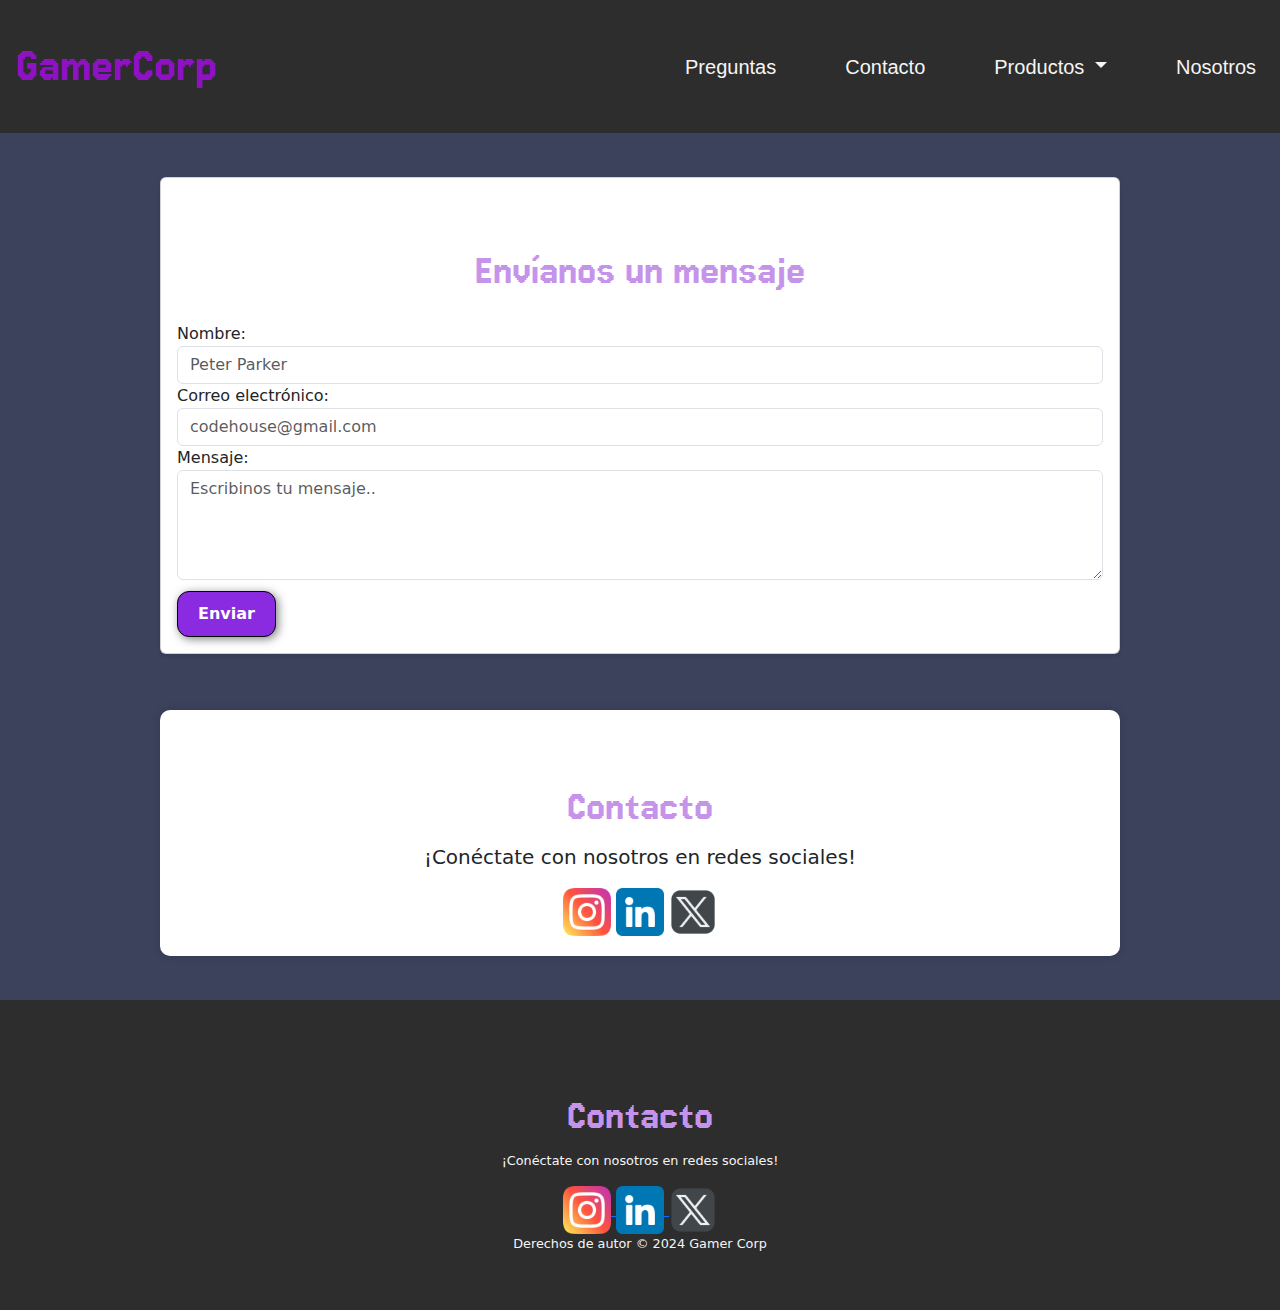
==== pages/contacto.html @ bb288c54 "modifique el footer y el movi una seccion adentro del main en index.html" ====
<!DOCTYPE html>
<html lang="en">

<head>
    <meta charset="UTF-8">
    <meta name="viewport" content="width=device-width, initial-scale=1.0">
    <title>Contacto</title>
    <!--link de boostrap-->
    <link href="https://cdn.jsdelivr.net/npm/bootstrap@5.3.3/dist/css/bootstrap.min.css" rel="stylesheet"
        integrity="sha384-QWTKZyjpPEjISv5WaRU9OFeRpok6YctnYmDr5pNlyT2bRjXh0JMhjY6hW+ALEwIH" crossorigin="anonymous">
    <!--link de mi css-->
    <link rel="stylesheet" href="../css/main.css">
    <!--Fonts-->
    <link rel="preconnect" href="https://fonts.googleapis.com">
    <link rel="preconnect" href="https://fonts.gstatic.com" crossorigin>
    <link href="https://fonts.googleapis.com/css2?family=Jersey+15&display=swap" rel="stylesheet">
</head>

<body>
    <header>
        <nav class="navbar navbar-expand-lg bg-navbar">
            <div class="container-fluid p-3">
                <a class="navbar-brand" href="../index.html">GamerCorp</a>
                <button class="navbar-toggler" type="button" data-bs-toggle="collapse"
                    data-bs-target="#navbarSupportedContent" aria-controls="navbarSupportedContent"
                    aria-expanded="false" aria-label="Toggle navigation">
                    <span class="navbar-toggler-icon"></span>
                </button>
                <div class="collapse navbar-collapse" id="navbarSupportedContent">
                    <ul class="navbar-nav ms-auto mb-2 mb-lg-0"> 
                        <li class="nav-item">
                            <a class="nav-link" aria-current="page" href="preguntas.html">Preguntas</a>
                        </li>
                        <li class="nav-item">
                            <a class="nav-link" href="contacto.html">Contacto</a>
                        </li>
                        <li class="nav-item dropdown">
                            <a class="nav-link dropdown-toggle" href="productos.html" role="button"
                                data-bs-toggle="dropdown" aria-expanded="false">
                                Productos
                            </a>
                            <ul class="dropdown-menu">
                                <li><a class="dropdown-item" href="productos.html#consolas">Consolas</a></li>
                                <li><a class="dropdown-item" href="productos.html#joystick">Joystik</a></li>
                                <li><a class="dropdown-item" href="productos.html#computadoras">Computadoras</a></li>
                            </ul>
                        </li>
                        <li class="nav-item">
                            <a class="nav-link" href="nosotros.html">Nosotros</a>
                        </li>
                    </ul>
                </div>
            </div>
        </nav>
    </header>
    
    <main class="py-4">
        <div class="container">
            <section class="card shadow-sm">
                <div class="card-body">
                    <h2 class="mb-4">Envíanos un mensaje</h2>
                    <form>
                        <div class="form-group">
                            <label for="nombre">Nombre:</label>
                            <input type="text" class="form-control" id="nombre" required placeholder="Peter Parker">
                        </div>
                        <div class="form-group">
                            <label for="email">Correo electrónico:</label>
                            <input type="email" class="form-control" id="email" required
                                placeholder="codehouse@gmail.com">
                        </div>
                        <div class="form-group">
                            <label for="mensaje">Mensaje:</label>
                            <textarea class="form-control" id="mensaje" rows="4" required
                                placeholder="Escribinos tu mensaje.."></textarea>
                        </div>
                        <button type="submit">Enviar</button>
                    </form>
                </div>
            </section>
        </div>
        <div class="container">
            <div class="contact-card">
                <h2>Contacto</h2>
                <p>¡Conéctate con nosotros en redes sociales!</p>
                <a href="https://www.instagram.com/">
                    <img src="../imagenes/iconos/instagram.png" alt="">
                </a>
                <a href="https://www.linkedin.com/feed/">
                    <img src="../imagenes/iconos/linkedin.png" alt="">
                </a>
                <a href="https://twitter.com/home?lang=es">
                    <img src="../imagenes/iconos/logotipos.png" alt="">
                </a>
            </div>
        </div>

    </main>

    <footer>
        <div class="container">
            <div>
                <h2>Contacto</h2>
                <p>¡Conéctate con nosotros en redes sociales!</p>
                <a href="https://www.instagram.com/" target="_blank">
                    <img src="../imagenes/iconos/instagram.png" alt="Instagram">
                </a>
                <a href="https://www.linkedin.com/feed/" target="_blank">
                    <img src="../imagenes/iconos/linkedin.png" alt="LinkedIn">
                </a>
                <a href="https://twitter.com/home?lang=es" target="_blank">
                    <img src="../imagenes/iconos/logotipos.png" alt="Twitter">
                </a>
            </div>
            <p>
                Derechos de autor &copy; 2024 Gamer Corp
            </p>
        </div>
    </footer>
    

    <!--link de boostrap js-->
    <script src="https://cdn.jsdelivr.net/npm/bootstrap@5.3.3/dist/js/bootstrap.bundle.min.js"
        integrity="sha384-YvpcrYf0tY3lHB60NNkmXc5s9fDVZLESaAA55NDzOxhy9GkcIdslK1eN7N6jIeHz"
        crossorigin="anonymous"></script>
</body>

</html>
---- css/main.css ----
*{
    margin: 0;
    padding: 0;
    box-sizing: border-box;
}
html{
    scroll-behavior: smooth;
}
body{
    background-color: #3C415C;
}
/*Estilo de tipografia*/
h1{font-size: 3.5em;}
h2{font-size:  2.7em;}
h3{font-size: 2em;}
p{font-size: 1.25em;}
ul{list-style: none;}
li{font-size: 1.25em;}
/*Estilos de navbar*/
.navbar,.bg-navbar{
    background-color: #2d2d2d;
}
.navbar-brand {
    font-size: 50px;
    color:rgb(142, 17, 195);
    font-family: "Jersey 15";
}
.nav-link{
    font-family: sans-serif;
    font-size: 20px;
    margin-left: 33px;
    color:whitesmoke;
}
/*Estilo de button*/
button{font-size: 1.2em;
    font-weight: bold;
    padding: 10px 20px;
    border-radius: 12px;
    border: 1px solid black;
    box-shadow: 2px 2px 10px rgba(0,0,0,0.5);
    color:white;
    background-color: blueviolet;

}
button:hover{
    background-color: rgb(76, 23, 126);
}

/*Estilo de hero*/
#hero{
    display: flex;
    flex-direction: column;
    align-items: center;
    justify-content: center;
    text-align: center;
    height: 90vh;
    color: whitesmoke;
    background-image: linear-gradient(0deg,rgba(0,0,0,0.5),rgba(0,0,0,0.5)),
    url("../imagenes/hero-mouse.jpg");
    background-repeat: no-repeat;
    background-size: cover;
    background-position: center center;
}
#hero h1{
    color:whitesmoke;
}

#hero button{
    font-size: 1.75em;
}
#somos-gamecorp .container{
    text-align: center;
    padding: 200px 12px;
    color: rgb(223, 217, 217);
}
/* Estilos de sección "Nuestros Productos" */
#nuestros-productos {
    background-color: rgb(30, 30, 30);
    color: whitesmoke;
    border: 1px solid rgb(184, 16, 240);
}
.container {
    max-width: 1200px;
    margin: 0 auto;
    padding: 200px;
}
.carta {
    width: 100%; 
    height: auto;
    background-color: #2d2d2d;
    color: whitesmoke;
    padding: 20px;
    border-radius: 10px;
    border:2px solid rgba(142, 17, 195,0.3);
    margin-bottom:20px;
    text-align: center;
}
.carta img {
    width: 100%;
    border-radius: 10px;
}
.carta h3 {
    margin-top: 10px;
}

.carta button {
    margin-top: 20px;
    background-color: blueviolet;
    color: white;
    padding: 10px 20px;
    border-radius: 10px;
    font-family: sans-serif;
}

.carta button:hover {
    background-color: rgb(76, 23, 126);
}


#nuestros-productos .carta img {
    max-width: 100%; 
    height: auto; 
}

.container h2 {
    color: #372048;
    text-align: center;
    padding-top: 1.2em;
    font-family: "Jersey 15";
}
/*estilo de producto*/
.productos {
    display: flex;
    flex-direction: column;
    justify-content: center;
    align-items: center;
    padding-bottom: 1em;
    text-align: center;
}

.producto {
    border-radius: 10px;
    border: 2px solid black;
    box-shadow: 2px 2px 5px rgba(0, 0, 0, 0.7);
    color: #f9f9f9;
    margin-top: 2em;
    text-align: center;
    background-color: #2d2d2d;
}

.producto p {
    font-size: 1.2em;
}

.producto h3 {
    font-size: 2em;
}

.producto img {
    border-radius: 12px;
    max-width: 100%; 
    height: auto; 
    border:2px solid rgba(142, 17, 195,0.3);
}

.productos button {
    font-size: 1.1em;
    margin: 0 auto; 
}


/*Estilo de contacto*/
button[type="submit"]{
    font-size: 1em;
    margin-top:0.7em ;
}
/*redes sociales*/
.contact-card {
    background-color: #ffffff;
    padding: 20px;
    border-radius: 10px;
    box-shadow: 0 0 10px rgba(0, 0, 0, 0.1);
    text-align: center;
    margin-top: 1em;
}
.contact-card a{
    color: white;
}
.contact-card h2{
    font-family: "jersey 15";
    color:#301B3F;
}

div a img{
    height: 3em;
}

/* Estilos para Nosotros */
#about {
    background-color: #3C415C;
    color: rgb(25, 21, 21);
    padding: 50px 0;
    text-align: center;
}

#about h2 {
    font-size: 3em;
    font-family: "Jersey 15";
    color:#c594ea;
}

.about-content {
    max-width: 800px;
    margin: 0 auto;
}

.about-content p {
    font-size: 1.25em;
    margin-bottom: 20px;
}

/* Estilos para Nuestros Servicios */

#services {
    background-color: #2d2d2d;
    color: rgb(25, 21, 21);
    padding: 50px 0;
    text-align: center;
}

#services h2 {
    font-size: 3em;
    font-family: "Jersey 15";
    color:#c594ea;
}

.services {
    display: flex;
    justify-content: center;
    gap: 30px;
    flex-wrap: wrap;
}

.service {
    width: 300px;
    background-color: #ffffff;
    padding: 20px;
    border-radius: 10px;
    box-shadow: 0 0 10px rgba(0, 0, 0, 0.1);
    margin: 20px;
}

.service h3 {
    font-size: 2em;
    color:#c594ea;
}

.service p {
    font-size: 1.25em;
}

/* Estilos generales */
.container {
    max-width: 1200px;
    margin: 0 auto;
    padding: 0 20px;
}

/* Estilo para la sección de preguntas frecuentes */
#faq {
    background-color: #f9f9f9;
    padding: 50px 0;
}

.container {
    max-width: 800px;
    margin: 0 auto;
}

/* Estilo para cada pregunta */
.faq-item {
    border-bottom: 1px solid #ccc;
    padding: 20px 0;
}

.faq-item h3 {
    font-size: 1.5em;
    color: #333;
    margin-bottom: 10px;
}

.faq-item p {
    font-size: 1.1em;
    color: #666;
}

/*estilo de footer*/
footer {
    background-color: #2d2d2d;
    color: whitesmoke;
    text-align: center;
    padding: 20px;
}

footer p {
    font-size: 0.8em;
}



/*Fonts*/
.jersey-15-regular {
    font-family: "Jersey 15", sans-serif;
    font-weight: 400;
    font-style: normal;
}




@media screen and (min-width: 768px) {
/*navbar*/
.navbar-nav {
    margin-left: auto; 
    gap:20px;
}

/*somos GameCorp*/
#somos-gamecorp .container{
    display: flex;
    justify-content: space-evenly;
}
#somos-gamecorp .texto{
    width: 50%;
    text-align: initial;
    max-width: 600px;
    padding-left: 30px;
    display: flex;
    justify-content: center;
    flex-direction: column;
}
#somos-gamecorp .img-container{
    background-image: url(../imagenes/somos-gamercorp.jpg);
    background-size: cover;
    background-position: center center;
    height: 500px;
    width: 400px;
}
#somos-gamecorp h2{
    margin-top: 0;
    text-align:start;
}



/*Estilo de productos en el index*/
    #nuestros-productos{
        padding: 150px;
    }
    #nuestros-productos #NewGen {
    display: flex;
    gap:30px;
    align-items: center;
    justify-content: center;
}
.carta img {
    width: 100%;
    border-radius: 10px;
}
.carta {
    width: 400px; 
    height: 530px;
    display: flex; 
    flex-direction: column; 
    justify-content: space-between; 
}
.carta h3 {
    margin-top: 10px;
}
.carta button {
    align-self: center; 
    padding: 8px 30px;
    font-size: 1.2em;
    margin-top: 10px;
}


/*estilo de productos*/
.productos {
    display: grid;
    grid-template-columns: repeat(3, 1fr); 
    gap: 30px; 
    justify-items: center; 
}

.producto {
    margin-top: 0; 
    width: 100%; 
}
.productos h2{
    font-size:10em;
    
}
.container h2{
    color:#c594ea;
}
.producto button{
    padding: 8px;
    margin-bottom: 5px;
}
.producto img {
    width: 100%; 
    min-height: 400px;
    max-height: 420px;
}

.container {
    max-width: 1000px;
    margin: 0 auto;
    padding: 20px;
}
.producto img {
    transition: transform 0.3s ease; 
}

.producto img:hover {
    transform: scale(0.9); 
}
}
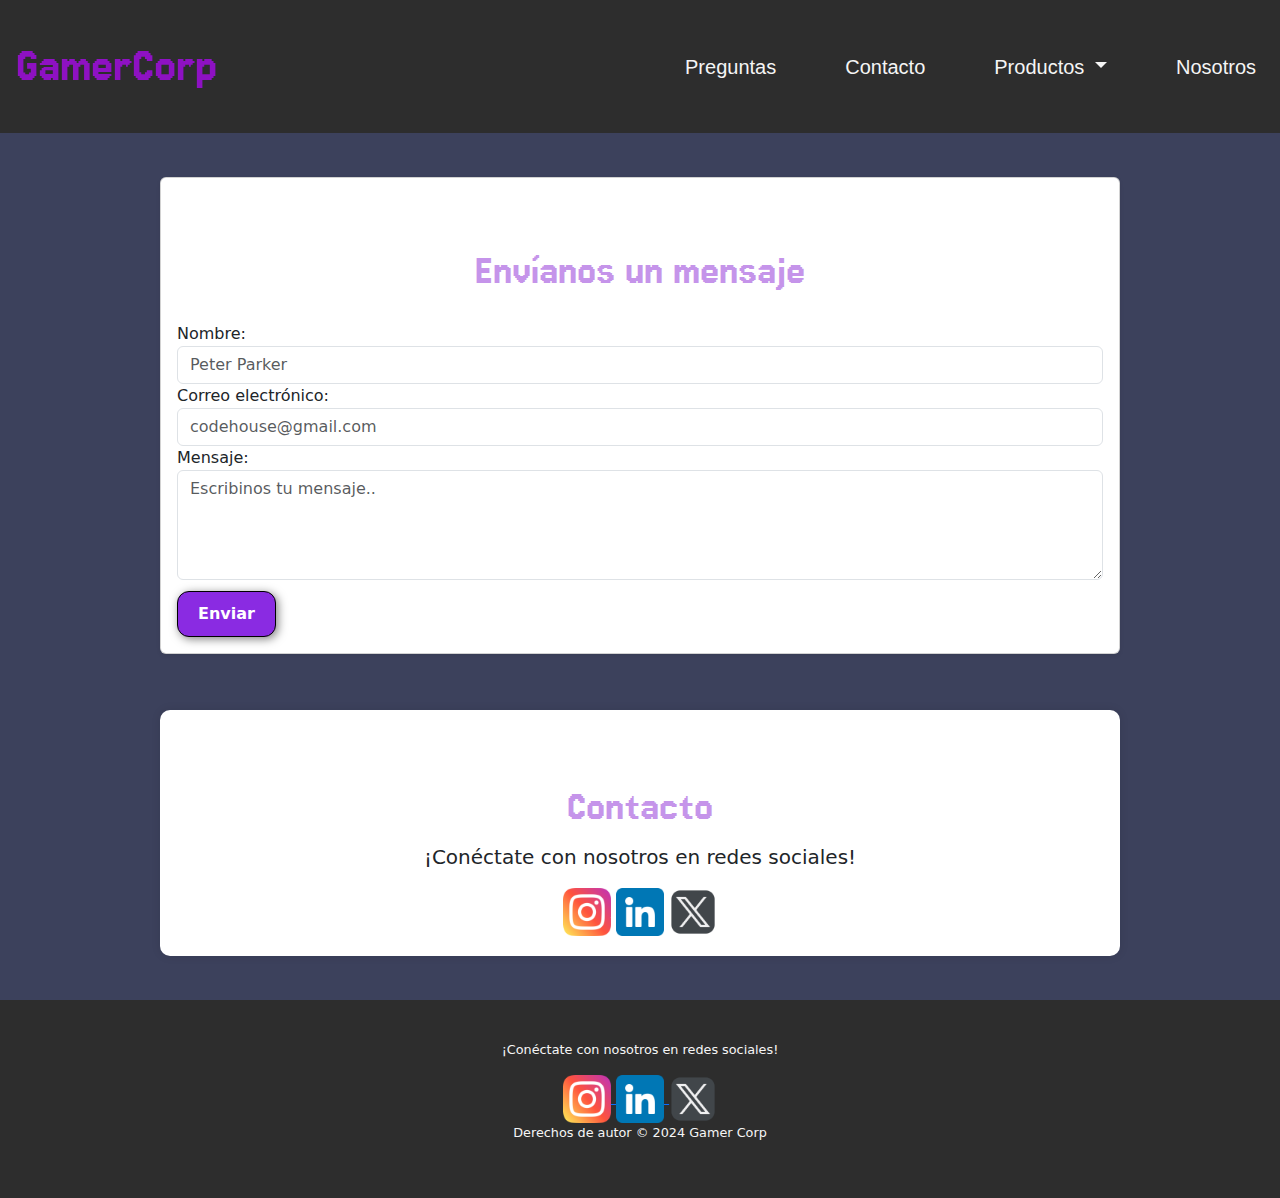
==== commit 77ff669c: "traduci mi codigo css a scss" ====
--- a/pages/contacto.html
+++ b/pages/contacto.html
@@ -18,9 +18,9 @@
 
 <body>
     <header>
-        <nav class="navbar navbar-expand-lg bg-navbar">
+        <nav class="navbar navbar-custom navbar-expand-lg bg-navbar">
             <div class="container-fluid p-3">
-                <a class="navbar-brand" href="../index.html">GamerCorp</a>
+                <a class="navbar-brand navbar-brand-custom" href="../index.html">GamerCorp</a>
                 <button class="navbar-toggler" type="button" data-bs-toggle="collapse"
                     data-bs-target="#navbarSupportedContent" aria-controls="navbarSupportedContent"
                     aria-expanded="false" aria-label="Toggle navigation">
@@ -29,13 +29,13 @@
                 <div class="collapse navbar-collapse" id="navbarSupportedContent">
                     <ul class="navbar-nav ms-auto mb-2 mb-lg-0"> 
                         <li class="nav-item">
-                            <a class="nav-link" aria-current="page" href="preguntas.html">Preguntas</a>
+                            <a class="nav-link nav-link-custom" aria-current="page" href="preguntas.html">Preguntas</a>
                         </li>
                         <li class="nav-item">
-                            <a class="nav-link" href="contacto.html">Contacto</a>
+                            <a class="nav-link nav-link-custom" href="contacto.html">Contacto</a>
                         </li>
                         <li class="nav-item dropdown">
-                            <a class="nav-link dropdown-toggle" href="productos.html" role="button"
+                            <a class="nav-link nav-link-custom dropdown-toggle" href="productos.html" role="button"
                                 data-bs-toggle="dropdown" aria-expanded="false">
                                 Productos
                             </a>
@@ -46,7 +46,7 @@
                             </ul>
                         </li>
                         <li class="nav-item">
-                            <a class="nav-link" href="nosotros.html">Nosotros</a>
+                            <a class="nav-link nav-link-custom" href="nosotros.html">Nosotros</a>
                         </li>
                     </ul>
                 </div>
@@ -100,7 +100,6 @@
     <footer>
         <div class="container">
             <div>
-                <h2>Contacto</h2>
                 <p>¡Conéctate con nosotros en redes sociales!</p>
                 <a href="https://www.instagram.com/" target="_blank">
                     <img src="../imagenes/iconos/instagram.png" alt="Instagram">
--- a/css/main.css
+++ b/css/main.css
@@ -1,429 +1,432 @@
-*{
-    margin: 0;
-    padding: 0;
-    box-sizing: border-box;
-}
-html{
-    scroll-behavior: smooth;
-}
-body{
-    background-color: #3C415C;
-}
-/*Estilo de tipografia*/
-h1{font-size: 3.5em;}
-h2{font-size:  2.7em;}
-h3{font-size: 2em;}
-p{font-size: 1.25em;}
-ul{list-style: none;}
-li{font-size: 1.25em;}
-/*Estilos de navbar*/
-.navbar,.bg-navbar{
-    background-color: #2d2d2d;
-}
-.navbar-brand {
-    font-size: 50px;
-    color:rgb(142, 17, 195);
-    font-family: "Jersey 15";
-}
-.nav-link{
-    font-family: sans-serif;
-    font-size: 20px;
-    margin-left: 33px;
-    color:whitesmoke;
-}
-/*Estilo de button*/
-button{font-size: 1.2em;
-    font-weight: bold;
-    padding: 10px 20px;
-    border-radius: 12px;
-    border: 1px solid black;
-    box-shadow: 2px 2px 10px rgba(0,0,0,0.5);
-    color:white;
-    background-color: blueviolet;
-
-}
-button:hover{
-    background-color: rgb(76, 23, 126);
-}
-
-/*Estilo de hero*/
-#hero{
-    display: flex;
-    flex-direction: column;
-    align-items: center;
-    justify-content: center;
-    text-align: center;
-    height: 90vh;
-    color: whitesmoke;
-    background-image: linear-gradient(0deg,rgba(0,0,0,0.5),rgba(0,0,0,0.5)),
-    url("../imagenes/hero-mouse.jpg");
-    background-repeat: no-repeat;
-    background-size: cover;
-    background-position: center center;
-}
-#hero h1{
-    color:whitesmoke;
-}
-
-#hero button{
-    font-size: 1.75em;
-}
-#somos-gamecorp .container{
-    text-align: center;
-    padding: 200px 12px;
-    color: rgb(223, 217, 217);
-}
+@charset "UTF-8";
+* {
+  margin: 0;
+  padding: 0;
+  box-sizing: border-box;
+}
+
+html {
+  scroll-behavior: smooth;
+}
+
+body {
+  background-color: #3C415C;
+}
+
+/* Estilo de tipografía */
+h1 {
+  font-size: 3.5em;
+}
+
+h2 {
+  font-size: 2.7em;
+}
+
+h3 {
+  font-size: 2em;
+}
+
+p {
+  font-size: 1.25em;
+}
+
+ul {
+  list-style: none;
+}
+
+li {
+  font-size: 1.25em;
+}
+
+/* Estilos de navbar */
+.navbar-custom, .bg-navbar-custom {
+  background-color: #2d2d2d;
+}
+
+.navbar-brand-custom {
+  font-size: 50px;
+  color: rgb(142, 17, 195);
+  font-family: "Jersey 15";
+}
+
+.nav-link-custom {
+  font-family: sans-serif;
+  font-size: 20px;
+  margin-left: 33px;
+  color: whitesmoke;
+}
+
+/* Estilo de button */
+button {
+  font-size: 1.2em;
+  font-weight: bold;
+  padding: 10px 20px;
+  border-radius: 12px;
+  border: 1px solid black;
+  box-shadow: 2px 2px 10px rgba(0, 0, 0, 0.5);
+  color: white;
+  background-color: blueviolet;
+}
+button:hover {
+  background-color: rgb(76, 23, 126);
+}
+
+/* Estilo de hero */
+#hero {
+  display: flex;
+  flex-direction: column;
+  justify-content: center;
+  align-items: center;
+  text-align: center;
+  height: 90vh;
+  color: whitesmoke;
+  background-image: linear-gradient(0deg, rgba(0, 0, 0, 0.5), rgba(0, 0, 0, 0.5)), url("../imagenes/hero-mouse.jpg");
+  background-repeat: no-repeat;
+  background-size: cover;
+  background-position: center center;
+}
+#hero h1 {
+  color: whitesmoke;
+}
+#hero button {
+  font-size: 1.75em;
+}
+
+#somos-gamecorp .container {
+  text-align: center;
+  padding: 200px 12px;
+  color: rgb(223, 217, 217);
+}
+
 /* Estilos de sección "Nuestros Productos" */
 #nuestros-productos {
-    background-color: rgb(30, 30, 30);
-    color: whitesmoke;
-    border: 1px solid rgb(184, 16, 240);
-}
+  background-color: rgb(30, 30, 30);
+  color: whitesmoke;
+  border: 1px solid rgb(184, 16, 240);
+}
+
 .container {
-    max-width: 1200px;
-    margin: 0 auto;
-    padding: 200px;
-}
+  max-width: 1200px;
+  margin: 0 auto;
+  padding: 200px;
+}
+
 .carta {
-    width: 100%; 
-    height: auto;
-    background-color: #2d2d2d;
-    color: whitesmoke;
-    padding: 20px;
-    border-radius: 10px;
-    border:2px solid rgba(142, 17, 195,0.3);
-    margin-bottom:20px;
-    text-align: center;
+  width: 100%;
+  height: auto;
+  background-color: #2d2d2d;
+  color: whitesmoke;
+  padding: 20px;
+  border-radius: 10px;
+  border: 2px solid rgba(142, 17, 195, 0.3);
+  margin-bottom: 20px;
+  text-align: center;
 }
 .carta img {
-    width: 100%;
-    border-radius: 10px;
+  width: 100%;
+  border-radius: 10px;
 }
 .carta h3 {
-    margin-top: 10px;
-}
-
+  margin-top: 10px;
+}
 .carta button {
-    margin-top: 20px;
-    background-color: blueviolet;
-    color: white;
-    padding: 10px 20px;
-    border-radius: 10px;
-    font-family: sans-serif;
-}
-
+  margin-top: 20px;
+  background-color: blueviolet;
+  color: white;
+  padding: 10px 20px;
+  border-radius: 10px;
+  font-family: sans-serif;
+}
 .carta button:hover {
-    background-color: rgb(76, 23, 126);
-}
-
+  background-color: rgb(76, 23, 126);
+}
 
 #nuestros-productos .carta img {
-    max-width: 100%; 
-    height: auto; 
+  max-width: 100%;
+  height: auto;
 }
 
 .container h2 {
-    color: #372048;
-    text-align: center;
-    padding-top: 1.2em;
-    font-family: "Jersey 15";
-}
-/*estilo de producto*/
+  color: #372048;
+  text-align: center;
+  padding-top: 1.2em;
+  font-family: "Jersey 15";
+}
+
+/* Estilo de productos */
 .productos {
+  display: flex;
+  flex-direction: column;
+  justify-content: center;
+  align-items: center;
+  padding-bottom: 1em;
+  text-align: center;
+}
+.productos .producto {
+  border-radius: 10px;
+  border: 2px solid black;
+  box-shadow: 2px 2px 5px rgba(0, 0, 0, 0.7);
+  color: #f9f9f9;
+  margin-top: 2em;
+  text-align: center;
+  background-color: #2d2d2d;
+}
+.productos .producto p {
+  font-size: 1.2em;
+}
+.productos .producto h3 {
+  font-size: 2em;
+}
+.productos .producto img {
+  border-radius: 12px;
+  max-width: 100%;
+  height: auto;
+  border: 2px solid rgba(142, 17, 195, 0.3);
+}
+.productos button {
+  font-size: 1.1em;
+  margin: 0 auto;
+}
+
+/* Estilo de contacto */
+button[type=submit] {
+  font-size: 1em;
+  margin-top: 0.7em;
+}
+
+/* Estilos de redes sociales */
+.contact-card {
+  background-color: #ffffff;
+  padding: 20px;
+  border-radius: 10px;
+  box-shadow: 0 0 10px rgba(0, 0, 0, 0.1);
+  text-align: center;
+  margin-top: 1em;
+}
+.contact-card a {
+  color: white;
+}
+.contact-card h2 {
+  font-family: "jersey 15";
+  color: #301B3F;
+}
+
+div a img {
+  height: 3em;
+}
+
+/* Estilos para Nosotros */
+#about {
+  background-color: #3C415C;
+  color: rgb(25, 21, 21);
+  padding: 50px 0;
+  text-align: center;
+}
+#about h2 {
+  font-size: 3em;
+  font-family: "Jersey 15";
+  color: #c594ea;
+}
+
+.about-content {
+  max-width: 800px;
+  margin: 0 auto;
+}
+.about-content p {
+  font-size: 1.25em;
+  margin-bottom: 20px;
+}
+
+/* Estilos para Nuestros Servicios */
+#services {
+  background-color: #f4eaea;
+  color: rgb(25, 21, 21);
+  padding: 50px 0;
+  text-align: center;
+}
+#services h2 {
+  font-size: 3em;
+  font-family: "Jersey 15";
+  color: #c594ea;
+}
+
+.services {
+  display: flex;
+  flex-direction: column;
+  justify-content: center;
+  align-items: center;
+  gap: 30px;
+  flex-wrap: wrap;
+}
+
+.service {
+  width: 300px;
+  background-color: #2d2d2d;
+  padding: 20px;
+  border-radius: 10px;
+  box-shadow: 0 0 10px rgba(0, 0, 0, 0.1);
+  margin: 20px;
+}
+.service h3 {
+  font-size: 2em;
+  color: #c594ea;
+}
+.service p {
+  font-size: 1.25em;
+  color: floralwhite;
+}
+
+/* Estilos generales */
+.container {
+  max-width: 1200px;
+  margin: 0 auto;
+  padding: 0 20px;
+}
+
+/* Estilo para la sección de preguntas frecuentes */
+#faq {
+  background-color: #f9f9f9;
+  padding: 50px 0;
+}
+
+.container {
+  max-width: 800px;
+  margin: 0 auto;
+}
+
+/* Estilo para cada pregunta */
+.faq-item {
+  border-bottom: 1px solid #ccc;
+  padding: 20px 0;
+}
+.faq-item h3 {
+  font-size: 1.5em;
+  color: #333;
+  margin-bottom: 10px;
+}
+.faq-item p {
+  font-size: 1.1em;
+  color: #666;
+}
+
+/* Estilo de footer */
+footer {
+  background-color: #2d2d2d;
+  color: whitesmoke;
+  text-align: center;
+  padding: 20px;
+}
+footer p {
+  font-size: 0.8em;
+}
+
+/* Fonts */
+.jersey-15-regular {
+  font-family: "Jersey 15", sans-serif;
+  font-weight: 400;
+  font-style: normal;
+}
+
+@media screen and (min-width: 768px) {
+  /* Estilos para navbar */
+  .navbar-nav {
+    margin-left: auto;
+    gap: 20px;
+  }
+  /* Estilos para la sección "Somos GameCorp" */
+  #somos-gamecorp .container {
+    display: flex;
+    justify-content: space-evenly;
+  }
+  #somos-gamecorp .texto {
     display: flex;
     flex-direction: column;
     justify-content: center;
     align-items: center;
-    padding-bottom: 1em;
-    text-align: center;
-}
-
-.producto {
-    border-radius: 10px;
-    border: 2px solid black;
-    box-shadow: 2px 2px 5px rgba(0, 0, 0, 0.7);
-    color: #f9f9f9;
-    margin-top: 2em;
-    text-align: center;
-    background-color: #2d2d2d;
-}
-
-.producto p {
-    font-size: 1.2em;
-}
-
-.producto h3 {
-    font-size: 2em;
-}
-
-.producto img {
-    border-radius: 12px;
-    max-width: 100%; 
-    height: auto; 
-    border:2px solid rgba(142, 17, 195,0.3);
-}
-
-.productos button {
-    font-size: 1.1em;
-    margin: 0 auto; 
-}
-
-
-/*Estilo de contacto*/
-button[type="submit"]{
-    font-size: 1em;
-    margin-top:0.7em ;
-}
-/*redes sociales*/
-.contact-card {
-    background-color: #ffffff;
-    padding: 20px;
-    border-radius: 10px;
-    box-shadow: 0 0 10px rgba(0, 0, 0, 0.1);
-    text-align: center;
-    margin-top: 1em;
-}
-.contact-card a{
-    color: white;
-}
-.contact-card h2{
-    font-family: "jersey 15";
-    color:#301B3F;
-}
-
-div a img{
-    height: 3em;
-}
-
-/* Estilos para Nosotros */
-#about {
-    background-color: #3C415C;
-    color: rgb(25, 21, 21);
-    padding: 50px 0;
-    text-align: center;
-}
-
-#about h2 {
-    font-size: 3em;
-    font-family: "Jersey 15";
-    color:#c594ea;
-}
-
-.about-content {
-    max-width: 800px;
-    margin: 0 auto;
-}
-
-.about-content p {
-    font-size: 1.25em;
-    margin-bottom: 20px;
-}
-
-/* Estilos para Nuestros Servicios */
-
-#services {
-    background-color: #2d2d2d;
-    color: rgb(25, 21, 21);
-    padding: 50px 0;
-    text-align: center;
-}
-
-#services h2 {
-    font-size: 3em;
-    font-family: "Jersey 15";
-    color:#c594ea;
-}
-
-.services {
-    display: flex;
-    justify-content: center;
-    gap: 30px;
-    flex-wrap: wrap;
-}
-
-.service {
-    width: 300px;
-    background-color: #ffffff;
-    padding: 20px;
-    border-radius: 10px;
-    box-shadow: 0 0 10px rgba(0, 0, 0, 0.1);
-    margin: 20px;
-}
-
-.service h3 {
-    font-size: 2em;
-    color:#c594ea;
-}
-
-.service p {
-    font-size: 1.25em;
-}
-
-/* Estilos generales */
-.container {
-    max-width: 1200px;
-    margin: 0 auto;
-    padding: 0 20px;
-}
-
-/* Estilo para la sección de preguntas frecuentes */
-#faq {
-    background-color: #f9f9f9;
-    padding: 50px 0;
-}
-
-.container {
-    max-width: 800px;
-    margin: 0 auto;
-}
-
-/* Estilo para cada pregunta */
-.faq-item {
-    border-bottom: 1px solid #ccc;
-    padding: 20px 0;
-}
-
-.faq-item h3 {
-    font-size: 1.5em;
-    color: #333;
-    margin-bottom: 10px;
-}
-
-.faq-item p {
-    font-size: 1.1em;
-    color: #666;
-}
-
-/*estilo de footer*/
-footer {
-    background-color: #2d2d2d;
-    color: whitesmoke;
-    text-align: center;
-    padding: 20px;
-}
-
-footer p {
-    font-size: 0.8em;
-}
-
-
-
-/*Fonts*/
-.jersey-15-regular {
-    font-family: "Jersey 15", sans-serif;
-    font-weight: 400;
-    font-style: normal;
-}
-
-
-
-
-@media screen and (min-width: 768px) {
-/*navbar*/
-.navbar-nav {
-    margin-left: auto; 
-    gap:20px;
-}
-
-/*somos GameCorp*/
-#somos-gamecorp .container{
-    display: flex;
-    justify-content: space-evenly;
-}
-#somos-gamecorp .texto{
     width: 50%;
     text-align: initial;
     max-width: 600px;
     padding-left: 30px;
-    display: flex;
-    justify-content: center;
-    flex-direction: column;
-}
-#somos-gamecorp .img-container{
+  }
+  #somos-gamecorp .img-container {
     background-image: url(../imagenes/somos-gamercorp.jpg);
     background-size: cover;
     background-position: center center;
     height: 500px;
     width: 400px;
-}
-#somos-gamecorp h2{
+  }
+  #somos-gamecorp h2 {
     margin-top: 0;
-    text-align:start;
-}
-
-
-
-/*Estilo de productos en el index*/
-    #nuestros-productos{
-        padding: 150px;
-    }
-    #nuestros-productos #NewGen {
+    text-align: start;
+  }
+  /* Estilos para la sección "Nuestros Productos" */
+  #nuestros-productos {
+    padding: 150px;
+  }
+  #nuestros-productos #NewGen {
     display: flex;
-    gap:30px;
+    flex-direction: row;
+    justify-content: center;
     align-items: center;
-    justify-content: center;
-}
-.carta img {
+    gap: 10px;
+  }
+  .carta {
+    display: flex;
+    flex-direction: column;
+    justify-content: space-between;
+    align-items: center;
+    width: 400px;
+    height: 530px;
+  }
+  .carta img {
     width: 100%;
     border-radius: 10px;
-}
-.carta {
-    width: 400px; 
-    height: 530px;
-    display: flex; 
-    flex-direction: column; 
-    justify-content: space-between; 
-}
-.carta h3 {
+  }
+  .carta h3 {
     margin-top: 10px;
-}
-.carta button {
-    align-self: center; 
+  }
+  .carta button {
+    align-self: center;
     padding: 8px 30px;
     font-size: 1.2em;
     margin-top: 10px;
-}
-
-
-/*estilo de productos*/
-.productos {
+  }
+  /* Estilos para la sección "Productos" en el index */
+  .productos {
     display: grid;
-    grid-template-columns: repeat(3, 1fr); 
-    gap: 30px; 
-    justify-items: center; 
-}
-
-.producto {
-    margin-top: 0; 
-    width: 100%; 
-}
-.productos h2{
-    font-size:10em;
-    
-}
-.container h2{
-    color:#c594ea;
-}
-.producto button{
+    grid-template-columns: repeat(3, 1fr);
+    grid-template-rows: repeat(1, 1fr);
+    gap: 30px;
+    justify-items: center;
+  }
+  .producto {
+    margin-top: 0;
+    width: 100%;
+  }
+  .producto h2 {
+    font-size: 10em;
+  }
+  .producto button {
     padding: 8px;
     margin-bottom: 5px;
-}
-.producto img {
-    width: 100%; 
+  }
+  .producto img {
+    width: 100%;
     min-height: 400px;
     max-height: 420px;
-}
-
-.container {
+    transition: transform 0.3s ease;
+  }
+  .producto img:hover {
+    transform: scale(0.9);
+  }
+  .container {
     max-width: 1000px;
     margin: 0 auto;
     padding: 20px;
-}
-.producto img {
-    transition: transform 0.3s ease; 
-}
-
-.producto img:hover {
-    transform: scale(0.9); 
-}
-}+  }
+  .container h2 {
+    color: #c594ea;
+  }
+}
+
+/*# sourceMappingURL=main.css.map */
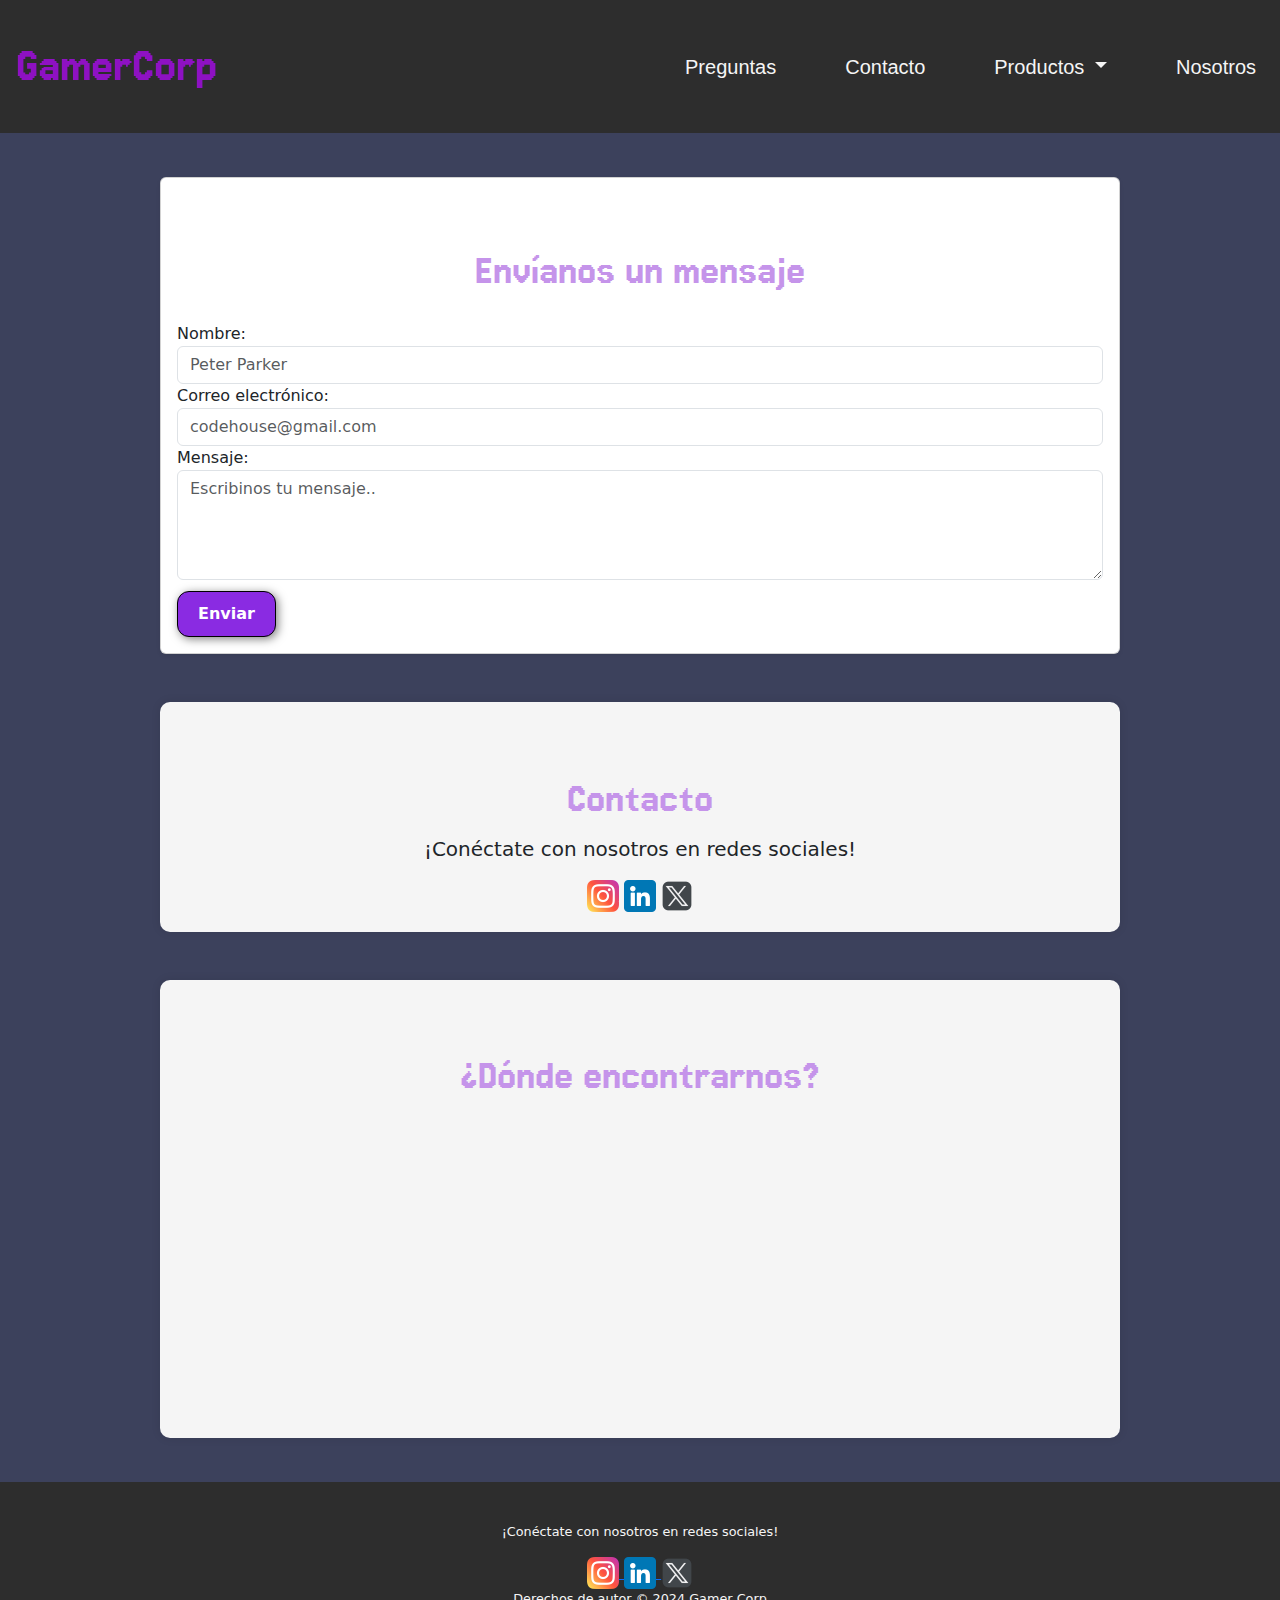
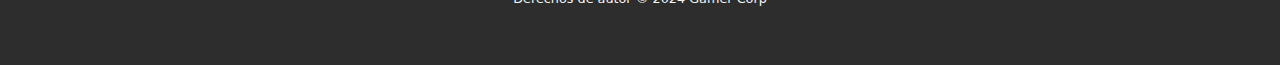
==== commit f5c8cf9a: "hice la mq de desktop y tableta" ====
--- a/pages/contacto.html
+++ b/pages/contacto.html
@@ -66,19 +66,18 @@
                         </div>
                         <div class="form-group">
                             <label for="email">Correo electrónico:</label>
-                            <input type="email" class="form-control" id="email" required
-                                placeholder="codehouse@gmail.com">
+                            <input type="email" class="form-control" id="email" required placeholder="codehouse@gmail.com">
                         </div>
                         <div class="form-group">
                             <label for="mensaje">Mensaje:</label>
-                            <textarea class="form-control" id="mensaje" rows="4" required
-                                placeholder="Escribinos tu mensaje.."></textarea>
+                            <textarea class="form-control" id="mensaje" rows="4" required placeholder="Escribinos tu mensaje.."></textarea>
                         </div>
                         <button type="submit">Enviar</button>
                     </form>
                 </div>
             </section>
         </div>
+    
         <div class="container">
             <div class="contact-card">
                 <h2>Contacto</h2>
@@ -94,8 +93,17 @@
                 </a>
             </div>
         </div>
-
+    
+        <div class="container">
+            <div class="contact-card">
+                <h2>¿Dónde encontrarnos?</h2>
+                <div>
+                    <iframe src="https://www.google.com/maps/embed?pb=!1m18!1m12!1m3!1d36790.90218798848!2d-68.21188374454118!3d-54.80753588356916!2m3!1f0!2f0!3f0!3m2!1i1024!2i768!4f13.1!3m3!1m2!1s0xbc4c187b88d389d7%3A0xf107f71c80135b46!2sPlaya%20Larga!5e0!3m2!1ses-419!2sar!4v1716749572159!5m2!1ses-419!2sar" width="600" height="450" style="border:0;" allowfullscreen="" loading="lazy" referrerpolicy="no-referrer-when-downgrade"></iframe>
+                </div>
+            </div>
+        </div>
     </main>
+    
 
     <footer>
         <div class="container">
--- a/css/main.css
+++ b/css/main.css
@@ -46,7 +46,7 @@
 .navbar-brand-custom {
   font-size: 50px;
   color: rgb(142, 17, 195);
-  font-family: "Jersey 15";
+  font-family: "jersey 15", sans-serif;
 }
 
 .nav-link-custom {
@@ -106,7 +106,7 @@
 }
 
 .container {
-  max-width: 1200px;
+  max-width: 1000px;
   margin: 0 auto;
   padding: 200px;
 }
@@ -132,7 +132,7 @@
 .carta button {
   margin-top: 20px;
   background-color: blueviolet;
-  color: white;
+  color: whitesmoke;
   padding: 10px 20px;
   border-radius: 10px;
   font-family: sans-serif;
@@ -150,7 +150,7 @@
   color: #372048;
   text-align: center;
   padding-top: 1.2em;
-  font-family: "Jersey 15";
+  font-family: "jersey 15", sans-serif;
 }
 
 /* Estilo de productos */
@@ -166,7 +166,7 @@
   border-radius: 10px;
   border: 2px solid black;
   box-shadow: 2px 2px 5px rgba(0, 0, 0, 0.7);
-  color: #f9f9f9;
+  color: whitesmoke;
   margin-top: 2em;
   text-align: center;
   background-color: #2d2d2d;
@@ -196,23 +196,28 @@
 
 /* Estilos de redes sociales */
 .contact-card {
-  background-color: #ffffff;
+  background-color: whitesmoke;
   padding: 20px;
   border-radius: 10px;
   box-shadow: 0 0 10px rgba(0, 0, 0, 0.1);
   text-align: center;
-  margin-top: 1em;
+  margin-top: 0.5em;
 }
 .contact-card a {
-  color: white;
+  color: whitesmoke;
 }
 .contact-card h2 {
-  font-family: "jersey 15";
-  color: #301B3F;
+  font-family: "jersey 15", sans-serif;
+  color: #c594ea;
+}
+.contact-card iframe {
+  width: 300px;
+  height: 300px;
+  padding: 0;
 }
 
 div a img {
-  height: 3em;
+  height: 2em;
 }
 
 /* Estilos para Nosotros */
@@ -224,7 +229,7 @@
 }
 #about h2 {
   font-size: 3em;
-  font-family: "Jersey 15";
+  font-family: "jersey 15", sans-serif;
   color: #c594ea;
 }
 
@@ -246,7 +251,7 @@
 }
 #services h2 {
   font-size: 3em;
-  font-family: "Jersey 15";
+  font-family: "jersey 15", sans-serif;
   color: #c594ea;
 }
 
@@ -273,7 +278,7 @@
 }
 .service p {
   font-size: 1.25em;
-  color: floralwhite;
+  color: whitesmoke;
 }
 
 /* Estilos generales */
@@ -322,12 +327,13 @@
 
 /* Fonts */
 .jersey-15-regular {
-  font-family: "Jersey 15", sans-serif;
+  font-family: "jersey 15", sans-serif;
   font-weight: 400;
   font-style: normal;
 }
 
-@media screen and (min-width: 768px) {
+/*media query*/
+@media screen and (min-width: 1000px) {
   /* Estilos para navbar */
   .navbar-nav {
     margin-left: auto;
@@ -427,6 +433,27 @@
   .container h2 {
     color: #c594ea;
   }
+  .services {
+    display: grid;
+    grid-template-columns: repeat(4, 1fr);
+    grid-template-rows: repeat(1, 1fr);
+  }
+  .service {
+    margin: 15px;
+    min-height: 600px;
+    max-height: 600px;
+  }
+}
+@media screen and (min-width: 700px) and (max-width: 999px) {
+  .services {
+    display: grid;
+    grid-template-columns: repeat(2, 1fr);
+    grid-template-rows: repeat(1, 1fr);
+  }
+  .service {
+    min-height: 550px;
+    max-height: 550px;
+  }
 }
 
 /*# sourceMappingURL=main.css.map */
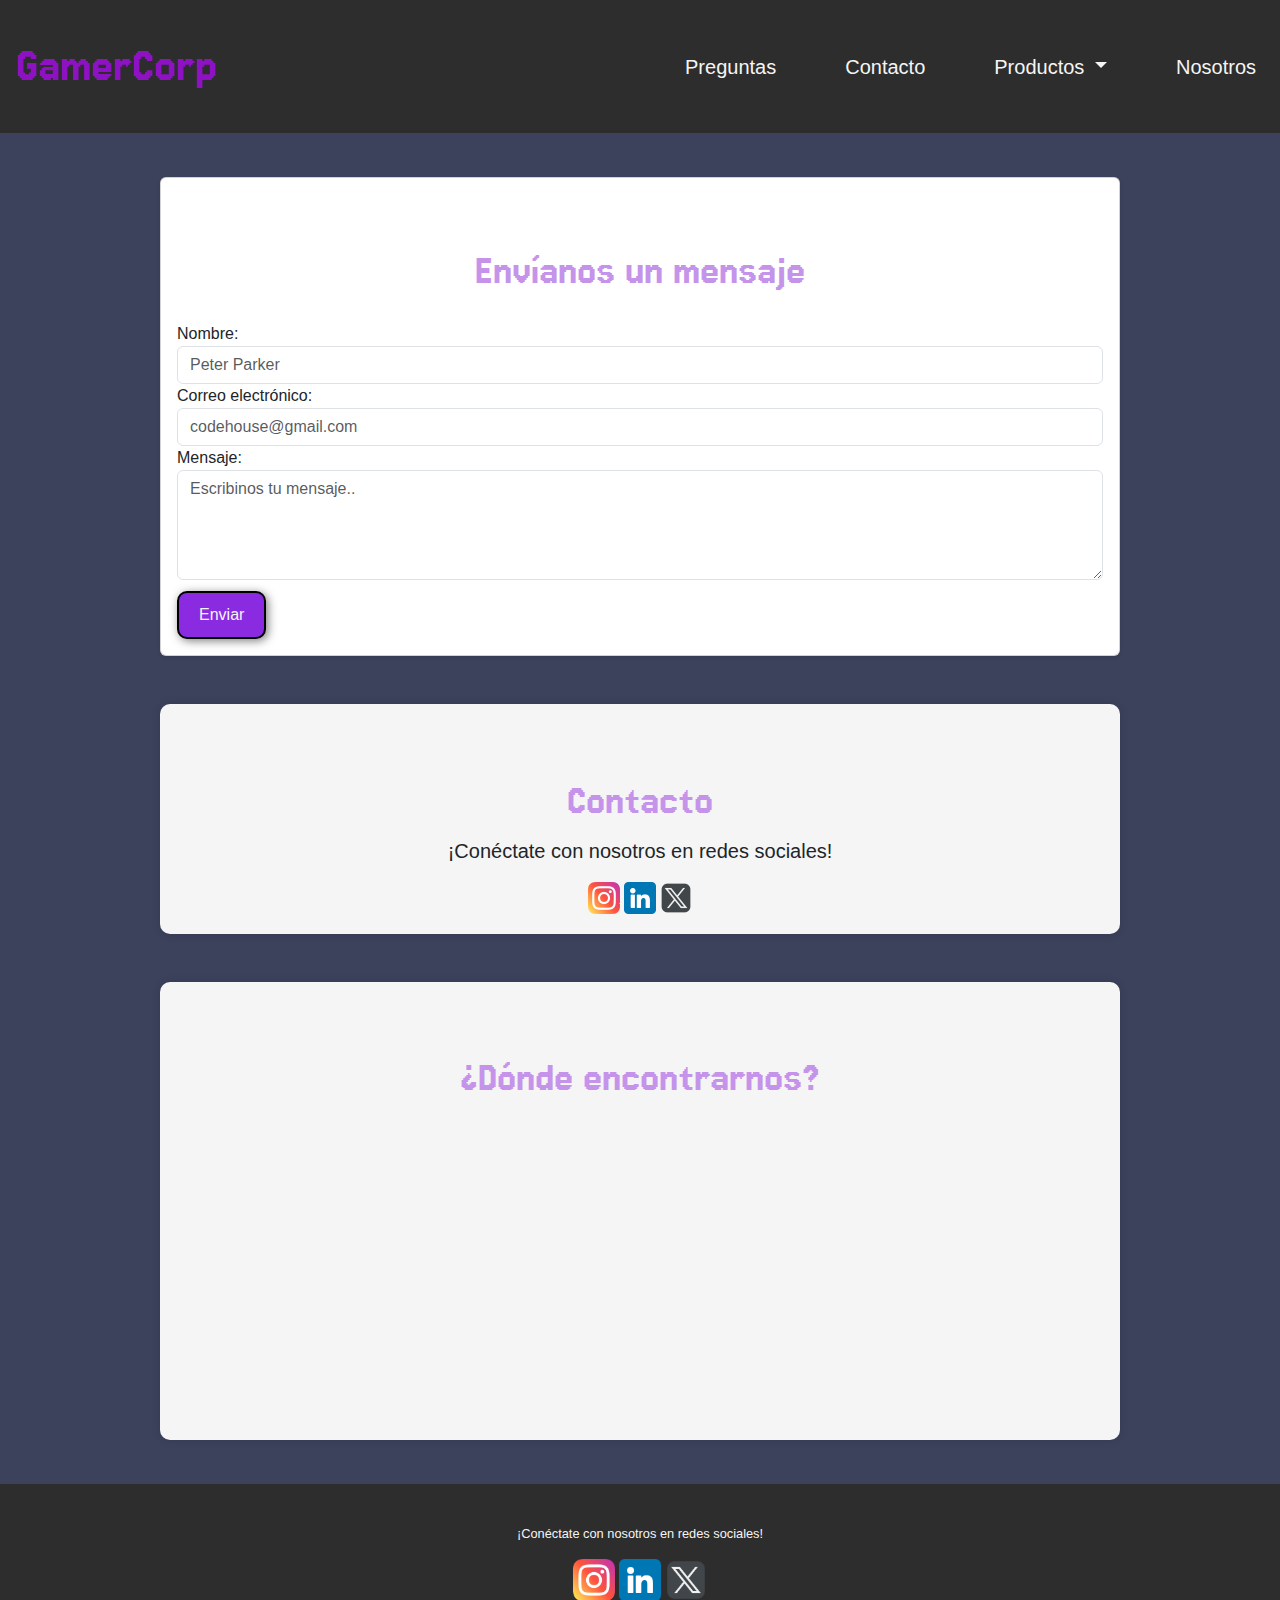
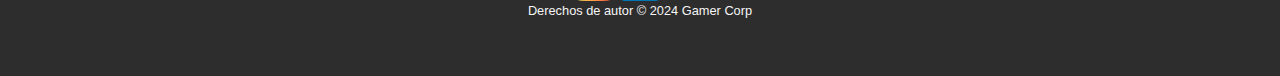
==== commit 50fcb6bd: "arregle las rutas de los iconos en el index" ====
--- a/pages/contacto.html
+++ b/pages/contacto.html
@@ -4,7 +4,7 @@
 <head>
     <meta charset="UTF-8">
     <meta name="viewport" content="width=device-width, initial-scale=1.0">
-    <title>Contacto</title>
+    <title>GamerCorp - Contacto</title>
     <!--link de boostrap-->
     <link href="https://cdn.jsdelivr.net/npm/bootstrap@5.3.3/dist/css/bootstrap.min.css" rel="stylesheet"
         integrity="sha384-QWTKZyjpPEjISv5WaRU9OFeRpok6YctnYmDr5pNlyT2bRjXh0JMhjY6hW+ALEwIH" crossorigin="anonymous">
--- a/css/main.css
+++ b/css/main.css
@@ -11,23 +11,28 @@
 
 body {
   background-color: #3C415C;
+  font-family: sans-serif;
 }
 
 /* Estilo de tipografía */
 h1 {
   font-size: 3.5em;
+  font-weight: 500;
 }
 
 h2 {
   font-size: 2.7em;
+  font-weight: 400;
 }
 
 h3 {
   font-size: 2em;
+  font-weight: 400;
 }
 
 p {
   font-size: 1.25em;
+  font-weight: 300;
 }
 
 ul {
@@ -36,6 +41,7 @@
 
 li {
   font-size: 1.25em;
+  font-weight: 400;
 }
 
 /* Estilos de navbar */
@@ -45,6 +51,7 @@
 
 .navbar-brand-custom {
   font-size: 50px;
+  font-weight: 400;
   color: rgb(142, 17, 195);
   font-family: "jersey 15", sans-serif;
 }
@@ -58,13 +65,13 @@
 
 /* Estilo de button */
 button {
-  font-size: 1.2em;
+  font-size: 1.5em;
   font-weight: bold;
   padding: 10px 20px;
-  border-radius: 12px;
-  border: 1px solid black;
+  border-radius: 10px;
+  border: 2px solid black;
   box-shadow: 2px 2px 10px rgba(0, 0, 0, 0.5);
-  color: white;
+  color: whitesmoke;
   background-color: blueviolet;
 }
 button:hover {
@@ -89,7 +96,8 @@
   color: whitesmoke;
 }
 #hero button {
-  font-size: 1.75em;
+  font-size: 1.75;
+  font-weight: 400;
 }
 
 #somos-gamecorp .container {
@@ -173,9 +181,11 @@
 }
 .productos .producto p {
   font-size: 1.2em;
+  font-weight: 400;
 }
 .productos .producto h3 {
   font-size: 2em;
+  font-weight: 400;
 }
 .productos .producto img {
   border-radius: 12px;
@@ -185,16 +195,17 @@
 }
 .productos button {
   font-size: 1.1em;
+  font-weight: 400;
   margin: 0 auto;
 }
 
 /* Estilo de contacto */
 button[type=submit] {
   font-size: 1em;
+  font-weight: 400;
   margin-top: 0.7em;
 }
 
-/* Estilos de redes sociales */
 .contact-card {
   background-color: whitesmoke;
   padding: 20px;
@@ -229,6 +240,7 @@
 }
 #about h2 {
   font-size: 3em;
+  font-weight: 400;
   font-family: "jersey 15", sans-serif;
   color: #c594ea;
 }
@@ -238,7 +250,8 @@
   margin: 0 auto;
 }
 .about-content p {
-  font-size: 1.25em;
+  font-size: 1.2em;
+  font-weight: 100;
   margin-bottom: 20px;
 }
 
@@ -251,6 +264,7 @@
 }
 #services h2 {
   font-size: 3em;
+  font-weight: 400;
   font-family: "jersey 15", sans-serif;
   color: #c594ea;
 }
@@ -274,14 +288,15 @@
 }
 .service h3 {
   font-size: 2em;
+  font-weight: 600;
   color: #c594ea;
 }
 .service p {
   font-size: 1.25em;
-  color: whitesmoke;
-}
-
-/* Estilos generales */
+  font-weight: 400;
+  color: whitesmoke;
+}
+
 .container {
   max-width: 1200px;
   margin: 0 auto;
@@ -290,7 +305,7 @@
 
 /* Estilo para la sección de preguntas frecuentes */
 #faq {
-  background-color: #f9f9f9;
+  background-color: whitesmoke;
   padding: 50px 0;
 }
 
@@ -306,11 +321,13 @@
 }
 .faq-item h3 {
   font-size: 1.5em;
-  color: #333;
+  font-weight: 400;
+  color: #372048;
   margin-bottom: 10px;
 }
 .faq-item p {
   font-size: 1.1em;
+  font-weight: 400;
   color: #666;
 }
 
@@ -325,14 +342,6 @@
   font-size: 0.8em;
 }
 
-/* Fonts */
-.jersey-15-regular {
-  font-family: "jersey 15", sans-serif;
-  font-weight: 400;
-  font-style: normal;
-}
-
-/*media query*/
 @media screen and (min-width: 1000px) {
   /* Estilos para navbar */
   .navbar-nav {
@@ -395,6 +404,7 @@
     align-self: center;
     padding: 8px 30px;
     font-size: 1.2em;
+    font-weight: 400;
     margin-top: 10px;
   }
   /* Estilos para la sección "Productos" en el index */
@@ -404,13 +414,16 @@
     grid-template-rows: repeat(1, 1fr);
     gap: 30px;
     justify-items: center;
+    font-size: 0.85;
+    font-weight: 400;
   }
   .producto {
     margin-top: 0;
-    width: 100%;
-  }
-  .producto h2 {
-    font-size: 10em;
+    width: 400px;
+  }
+  .producto h3 {
+    font-size: 3em;
+    font-weight: 400;
   }
   .producto button {
     padding: 8px;
@@ -419,7 +432,7 @@
   .producto img {
     width: 100%;
     min-height: 400px;
-    max-height: 420px;
+    max-height: 400px;
     transition: transform 0.3s ease;
   }
   .producto img:hover {
@@ -437,6 +450,13 @@
     display: grid;
     grid-template-columns: repeat(4, 1fr);
     grid-template-rows: repeat(1, 1fr);
+  }
+  /*estilo de iconos*/
+  footer a {
+    text-decoration: none;
+  }
+  footer a img {
+    font-size: 1.3em;
   }
   .service {
     margin: 15px;
@@ -454,6 +474,56 @@
     min-height: 550px;
     max-height: 550px;
   }
+  .productos {
+    display: flex;
+    flex-direction: column;
+    justify-content: center;
+    align-items: center;
+    flex-wrap: wrap;
+    gap: 20px;
+  }
+  .productos .producto {
+    margin-top: 2em;
+    text-align: center;
+    width: 80%;
+  }
+  .productos .producto img {
+    max-width: 85%;
+    height: auto;
+    border: 2px solid rgba(142, 17, 195, 0.3);
+  }
+  .productos .producto p {
+    font-size: 1.32em;
+    font-weight: 100;
+    margin-bottom: 2px;
+  }
+  .productos .producto h3 {
+    font-size: 2em;
+    font-weight: 400;
+  }
+  .productos .producto button {
+    font-size: 1.1em;
+    font-weight: 600;
+    margin: 0 auto;
+  }
+  /*estilo de iconos*/
+  footer a {
+    text-decoration: none;
+  }
+  footer a img {
+    font-size: 1.25em;
+    font-weight: 100;
+  }
+  footer p {
+    font-size: 1em;
+    font-weight: 400;
+  }
+}
+/* Fonts */
+.jersey-15-regular {
+  font-family: "jersey 15", sans-serif;
+  font-weight: 400;
+  font-style: normal;
 }
 
 /*# sourceMappingURL=main.css.map */
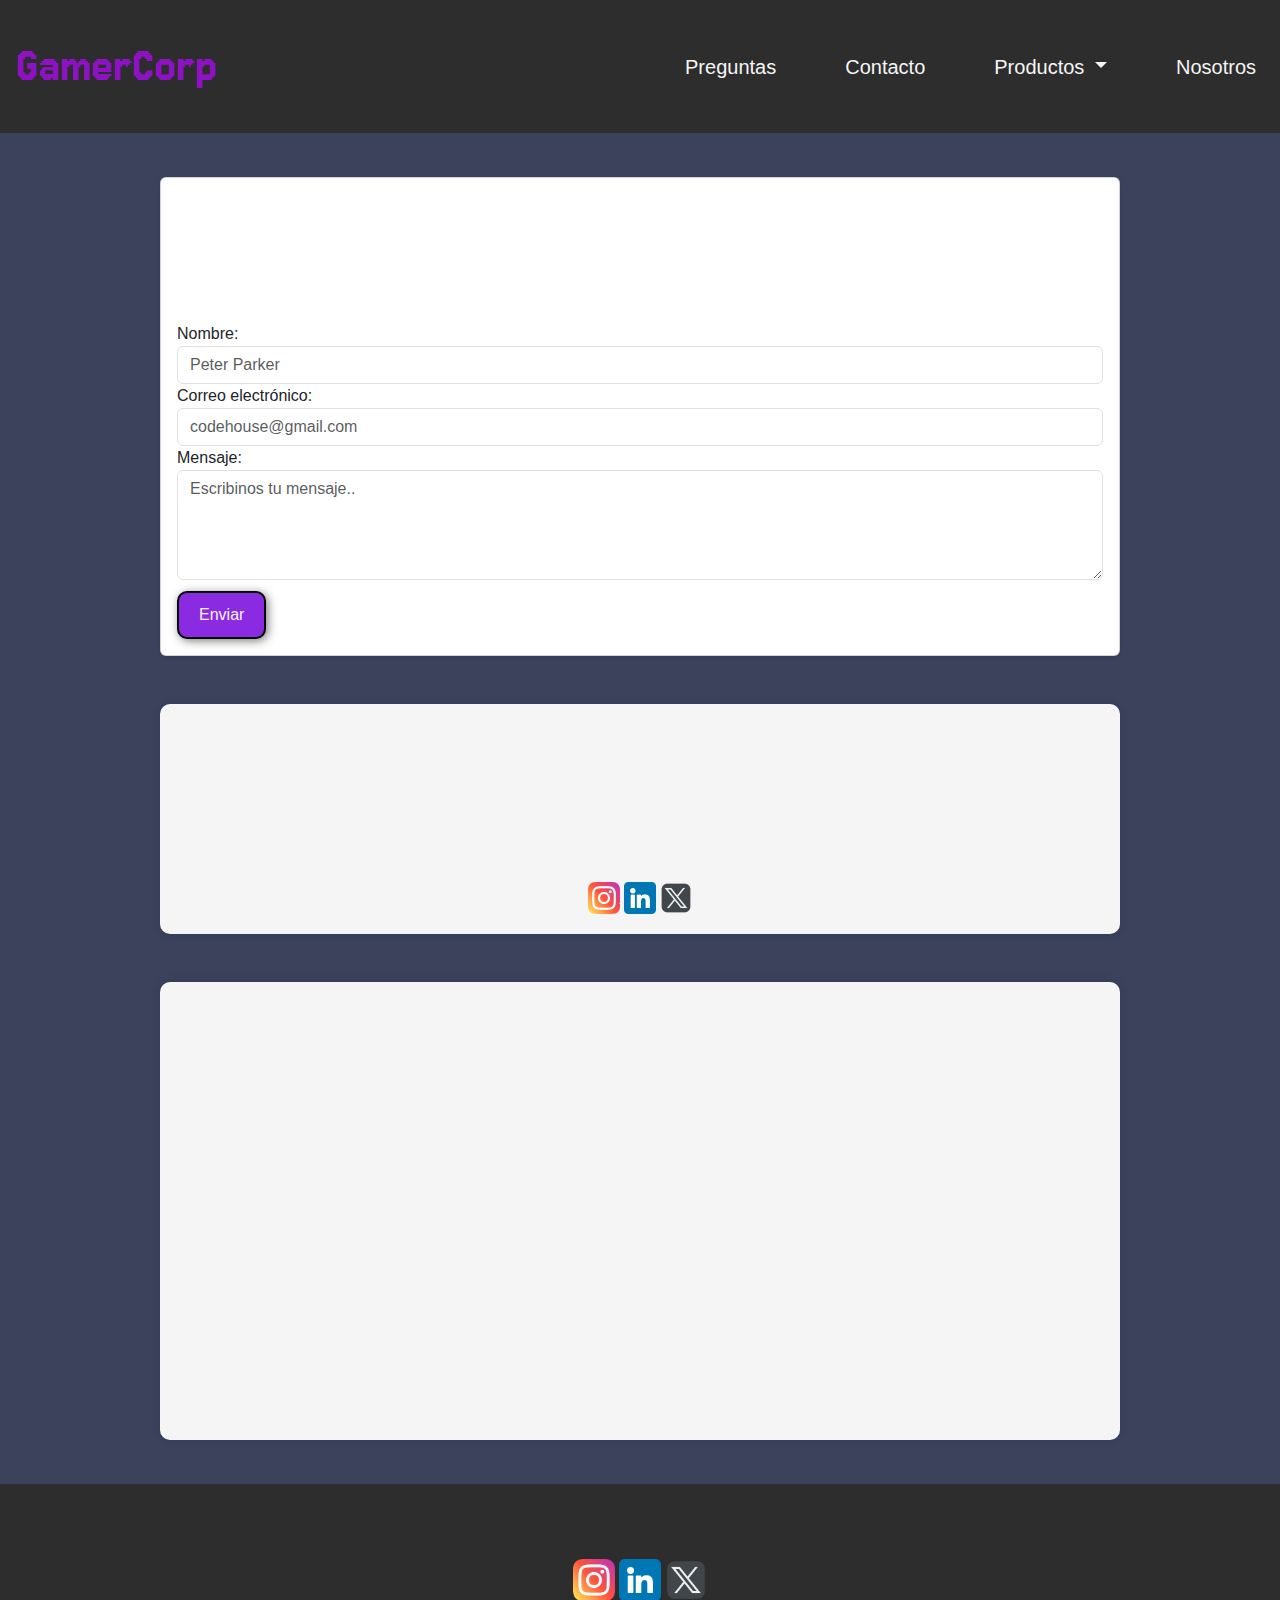
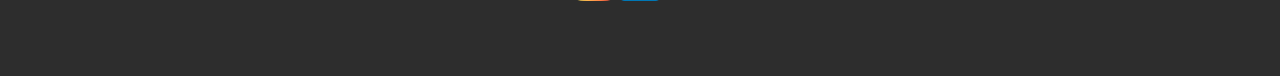
==== commit 633ccd5c: "agregue metatags y keywords a mis html tambien modifique su titles en el head" ====
--- a/pages/contacto.html
+++ b/pages/contacto.html
@@ -4,7 +4,9 @@
 <head>
     <meta charset="UTF-8">
     <meta name="viewport" content="width=device-width, initial-scale=1.0">
-    <title>GamerCorp - Contacto</title>
+    <title>Contacto - GamerCorp</title>
+    <meta name="description" content="Ponte en contacto con nosotros para cualquier consulta o soporte relacionado con nuestros productos.">
+    <meta name="keywords" content="contacto, soporte, consultas, tienda de tecnología">
     <!--link de boostrap-->
     <link href="https://cdn.jsdelivr.net/npm/bootstrap@5.3.3/dist/css/bootstrap.min.css" rel="stylesheet"
         integrity="sha384-QWTKZyjpPEjISv5WaRU9OFeRpok6YctnYmDr5pNlyT2bRjXh0JMhjY6hW+ALEwIH" crossorigin="anonymous">
--- a/css/main.css
+++ b/css/main.css
@@ -133,6 +133,7 @@
 .carta img {
   width: 100%;
   border-radius: 10px;
+  transition: transform 0.3s ease;
 }
 .carta h3 {
   margin-top: 10px;
@@ -147,6 +148,9 @@
 }
 .carta button:hover {
   background-color: rgb(76, 23, 126);
+}
+.carta:hover img {
+  transform: scale(0.95);
 }
 
 #nuestros-productos .carta img {
@@ -243,6 +247,7 @@
   font-weight: 400;
   font-family: "jersey 15", sans-serif;
   color: #c594ea;
+  margin: 23px;
 }
 
 .about-content {
@@ -287,12 +292,14 @@
   margin: 20px;
 }
 .service h3 {
-  font-size: 2em;
+  font-size: 1.85em;
   font-weight: 600;
   color: #c594ea;
+  margin-bottom: 25px;
+  border-bottom: 1px solid #c594ea;
 }
 .service p {
-  font-size: 1.25em;
+  font-size: 1.15em;
   font-weight: 400;
   color: whitesmoke;
 }
@@ -519,6 +526,30 @@
     font-weight: 400;
   }
 }
+@keyframes fadeIn {
+  from {
+    opacity: 0;
+    transform: translateY(20px);
+  }
+  to {
+    opacity: 1;
+    transform: translateY(0);
+  }
+}
+h2, h3, p {
+  opacity: 0;
+  animation: fadeIn 0.5s ease-out forwards;
+}
+h2:nth-child(1), h3:nth-child(1), p:nth-child(1) {
+  animation-delay: 0.1s;
+}
+h2:nth-child(2), h3:nth-child(2), p:nth-child(2) {
+  animation-delay: 0.2s;
+}
+h2:nth-child(3), h3:nth-child(3), p:nth-child(3) {
+  animation-delay: 0.3s;
+}
+
 /* Fonts */
 .jersey-15-regular {
   font-family: "jersey 15", sans-serif;
